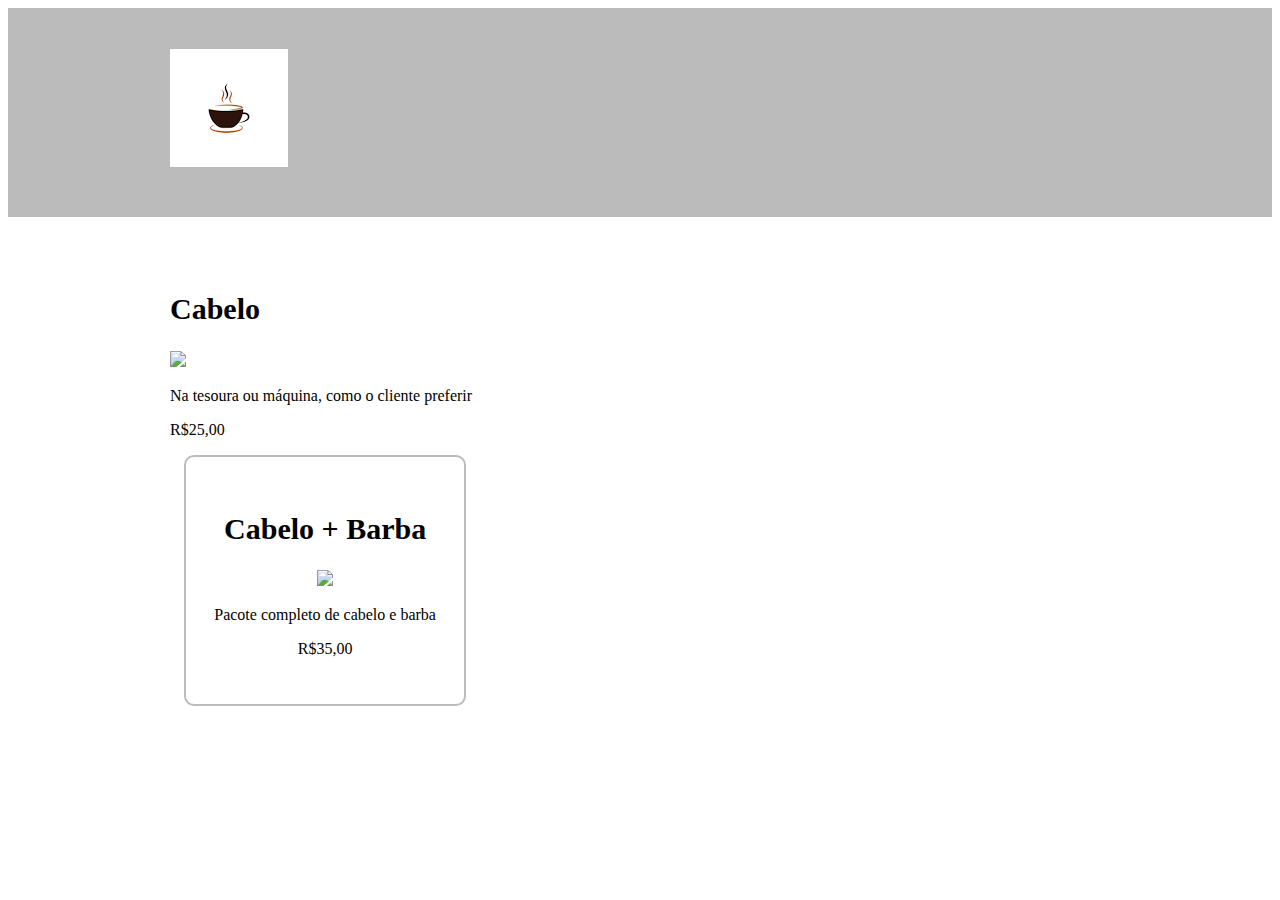
==== produtos.html @ 9c449444 "Add files via upload" ====
<!DOCTYPE html>
<html>
    <head>
        <meta charset="UTF-8">
        <title>Produtos - Panificadora e Confeitaria</title>

        <link rel="stylesheet" href="reset.css">
        <link rel="stylesheet" href="produtos.css">
    </head>
    <body>
        <header>
             <div class="caixa">
            <h1><img src="logo.png"></h1>

            <nav>
            <ul>
                <li><a href="index.html">Home</a></li>
                <li><a href="produtos.html">Produtos</a></li>
                <li><a href="contato.html">Contato</a></li>
            </ul>
            </nav>
        </div>
        </header>

        <main>
            <ul class="produtos"
            <li>
                <h2>Cabelo</h2>
                <img src=cabelo.jpg>
                <p class="produto-descricao">Na tesoura ou máquina, como o cliente preferir</p>
                <p class="prdouto-preco">R$25,00</p>
            </li>
            <li>
               <h2>Cabelo + Barba</h2>
               <img src="cabelo+barba.jpg">
               <p class="produto-descricao">Pacote completo de cabelo e barba</p>
               <p class="produto-preco">R$35,00</p>
            </li>
            </ul>   
        </main>
    </body>
</html>
---- produtos.css ----
header {
	background: #BBBBBB;
    padding: 20px 0
    }

.caixa {
	position: relative;
	width: 940px;
	margin: 0 auto;
}

nav {
	position: absolute;
	top: 110px;
	right: 0;
}

nav li {
	display: inline;
	margin: 0 0 0 15px;
}

nav a {
	text-transform: uppercase;
	color: #BBBBBB;
	font-weight: bold;
	font-size: 22px;
	text-decoration: none;
}

nav a:hover {
	color: #BBBBBB;
	text-decoration: underline;
}

.produtos {
	width: 940px;
	margin: 0 auto;
	padding: 50px 0;
}

.produtos li {
	display: inline-block;
	text-align: center;
	width: 30%;
	vertical-align: top;
	margin: 0 1.5%;
	padding: 30px 20px;
	box-sizing: border-box;
	border: 2px solid #BBBBBB;
	border-radius: 10px;
}

.produtos li:hover {
	border-color: #BBBBBB;
}

.produtos li:active {
	border-color: #BBBBBB;
}

.produtos li:hover h2 {
	font-size: 34px;
}

.produtos h2 {
	font-size: 30px;
	font-weight: bold;
}

.produtos-descricao {
	font-size: 18px;
}

.produtos-preco {
	font-size: 22px;
	font-weight: bold;
	margin-top: 10px;
}

footer {
	text-align: center;
	background: url("bg.jpg");
	padding: 40px 0;
}
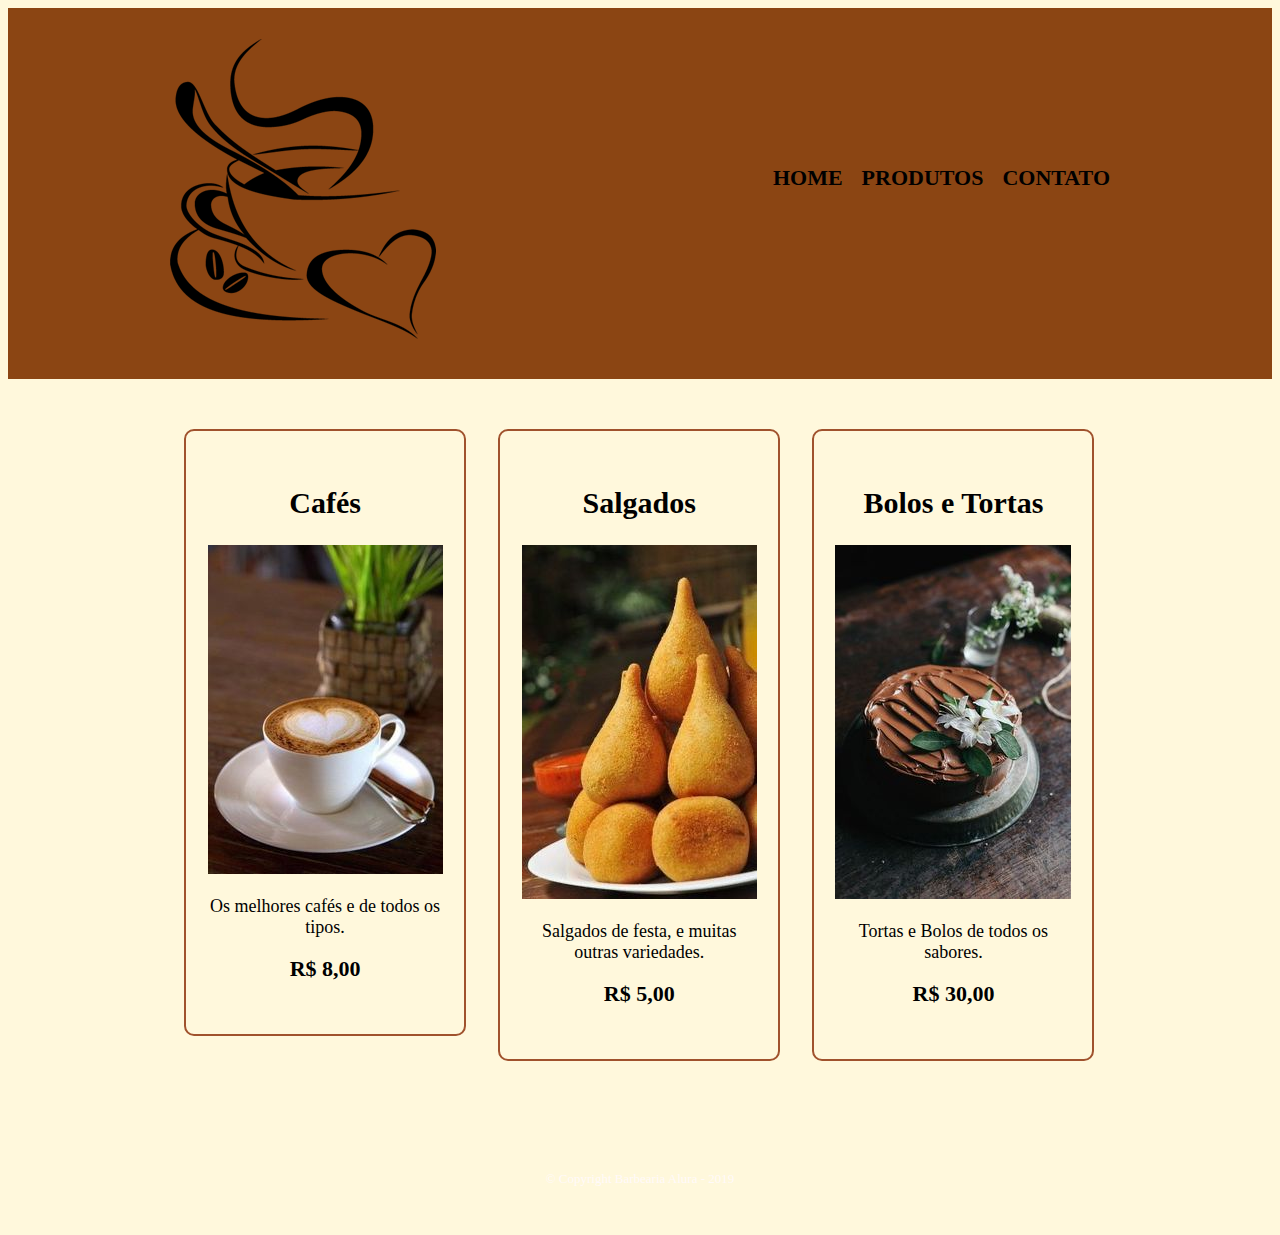
==== commit bcb778d1: "Add files via upload" ====
--- a/produtos.html
+++ b/produtos.html
@@ -1,43 +1,52 @@
 <!DOCTYPE html>
 <html>
-    <head>
-        <meta charset="UTF-8">
-        <title>Produtos - Panificadora e Confeitaria</title>
+	<head>
+		<meta charset="UTF-8">
+		<title>Produtos</title>
 
-        <link rel="stylesheet" href="reset.css">
-        <link rel="stylesheet" href="produtos.css">
-    </head>
-    <body>
-        <header>
-             <div class="caixa">
-            <h1><img src="logo.png"></h1>
+		<link rel="stylesheet" href="reset.css">
+		<link rel="stylesheet" href="produtos.css">
+	</head>
+	<body>
+		<header>
+			<div class="caixa">
+				<h1><img src="logo.png"></h1>
 
-            <nav>
-            <ul>
-                <li><a href="index.html">Home</a></li>
-                <li><a href="produtos.html">Produtos</a></li>
-                <li><a href="contato.html">Contato</a></li>
-            </ul>
-            </nav>
-        </div>
-        </header>
+				<nav>
+					<ul>
+						<li><a href="index.html">Home</a></li>
+						<li><a href="produtos.html">Produtos</a></li>
+						<li><a href="contato.html">Contato</a></li>
+					</ul>
+				</nav>
+			</div>
+		</header>
 
-        <main>
-            <ul class="produtos"
-            <li>
-                <h2>Cabelo</h2>
-                <img src=cabelo.jpg>
-                <p class="produto-descricao">Na tesoura ou máquina, como o cliente preferir</p>
-                <p class="prdouto-preco">R$25,00</p>
-            </li>
-            <li>
-               <h2>Cabelo + Barba</h2>
-               <img src="cabelo+barba.jpg">
-               <p class="produto-descricao">Pacote completo de cabelo e barba</p>
-               <p class="produto-preco">R$35,00</p>
-            </li>
-            </ul>   
-        </main>
-    </body>
-</html>
+		<main>
+			<ul class="produtos">
+				<li>
+					<h2>Cafés</h2>
+					<img src="cafe.jpg">
+					<p class="produto-descricao">Os melhores cafés e de todos os tipos.</p>
+					<p class="produto-preco">R$ 8,00</p>
+				</li>
+				<li>
+					<h2>Salgados</h2>
+					<img src="salgados.jpg">
+					<p class="produto-descricao">Salgados de festa, e muitas outras variedades.</p>
+					<p class="produto-preco">R$ 5,00</p>
+				</li>
+				<li>
+					<h2>Bolos e Tortas</h2>
+					<img src="bolos.jpg">
+					<p class="produto-descricao">Tortas e Bolos de todos os sabores.</p>
+					<p class="produto-preco">R$ 30,00</p>
+				</li>
+			</ul>
+		</main>
 
+		<footer>
+			<p class="copyright">&copy; Copyright Barbearia Alura - 2019</p>
+		</footer>
+	</body>
+</html>--- a/produtos.css
+++ b/produtos.css
@@ -1,7 +1,7 @@
 header {
-	background: #BBBBBB;
-    padding: 20px 0
-    }
+	background: #8B4513;
+	padding: 10px 0;
+}
 
 .caixa {
 	position: relative;
@@ -22,14 +22,14 @@
 
 nav a {
 	text-transform: uppercase;
-	color: #BBBBBB;
+	color: #000000;
 	font-weight: bold;
 	font-size: 22px;
 	text-decoration: none;
 }
 
 nav a:hover {
-	color: #BBBBBB;
+	color: #A0522D;
 	text-decoration: underline;
 }
 
@@ -47,16 +47,16 @@
 	margin: 0 1.5%;
 	padding: 30px 20px;
 	box-sizing: border-box;
-	border: 2px solid #BBBBBB;
+	border: 2px solid #A0522D;
 	border-radius: 10px;
 }
 
 .produtos li:hover {
-	border-color: #BBBBBB;
+	border-color: #DEB887;
 }
 
 .produtos li:active {
-	border-color: #BBBBBB;
+	border-color: #DEB887;	
 }
 
 .produtos li:hover h2 {
@@ -68,11 +68,11 @@
 	font-weight: bold;
 }
 
-.produtos-descricao {
+.produto-descricao {
 	font-size: 18px;
 }
 
-.produtos-preco {
+.produto-preco {
 	font-size: 22px;
 	font-weight: bold;
 	margin-top: 10px;
@@ -84,3 +84,12 @@
 	padding: 40px 0;
 }
 
+.copyright {
+	color: #FFFAFA;
+	font-size: 13px;
+	margin: 20px 0 0;
+}
+
+body {
+	background: #FFF8DC;
+}